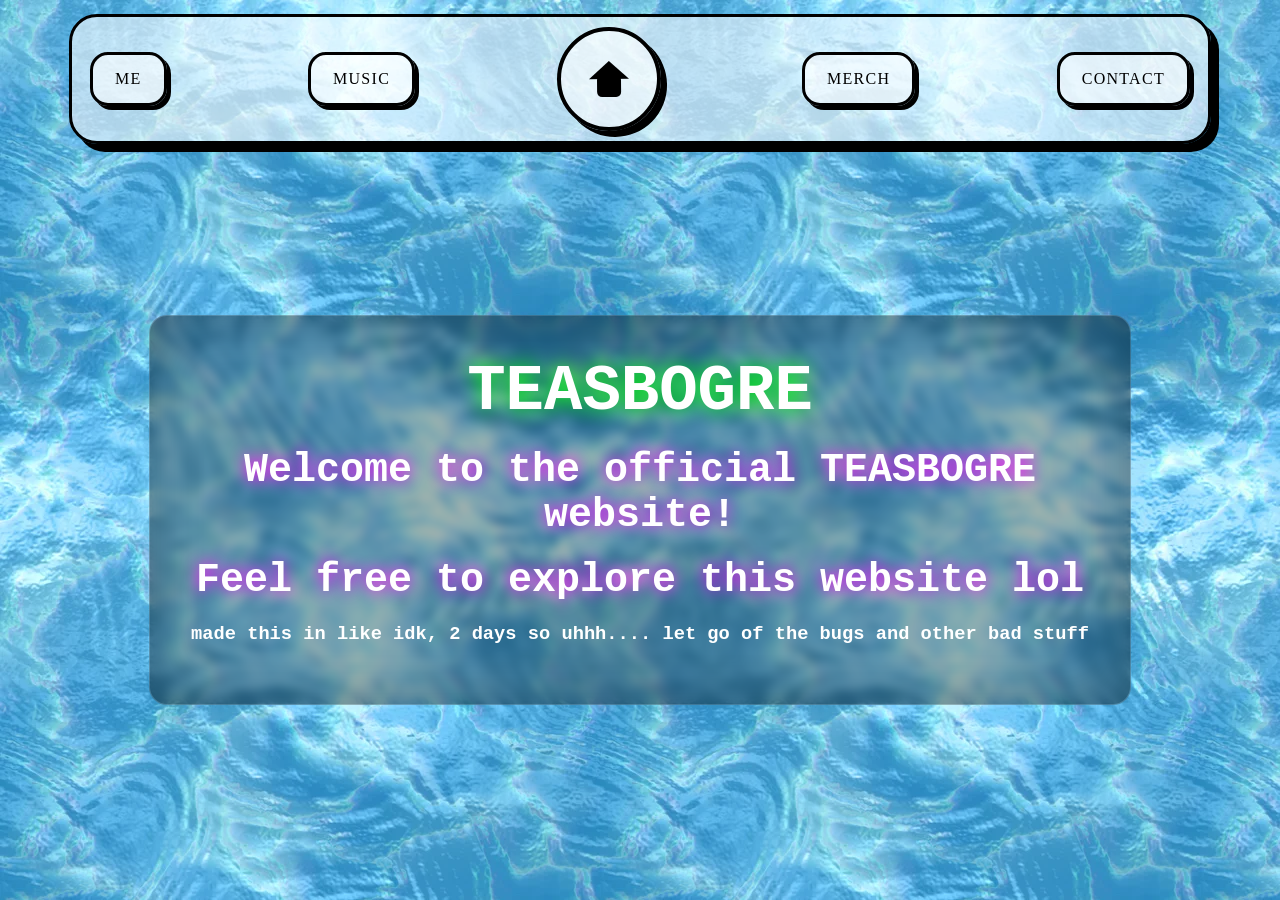
==== index.html @ 8e9a7f85 "Add files via upload" ====
<!DOCTYPE html>
<html lang="en">
<head>
    <meta charset="UTF-8">
    <meta name="viewport" content="width=device-width, initial-scale=1.0">
    <title>teasbogre</title>
    <link rel="icon" href="assets/icon.ico" type="image/x-icon">
    <link rel="stylesheet" href="style.css">
</head>
<body>
    <header>
        <nav class="nav-bar" aria-label="Primary navigation">
            <div class="nav-link-box">
                <a href="me.html">Me</a>
            </div>
            <div class="nav-link-box">
                <a href="music.html">Music</a>
            </div>
            <div class="nav-center">
                <a class="home-circle" href="index.html" aria-label="Home">
                    <span class="house" aria-hidden="true">
                        <span class="roof"></span>
                        <span class="body"></span>
                    </span>
                </a>
            </div>
            <div class="nav-link-box">
                <a href="https://teasbogre.bigcartel.com" target="_blank" rel="noopener noreferrer">Merch</a>
            </div>
            <div class="nav-link-box">
                <a href="contact.html">Contact</a>
            </div>
        </nav>
    </header>
    <main>
        <div class="page-content hero">
            <h1>TEASBOGRE</h1>
            <h2>Welcome to the official TEASBOGRE website!</h2>
            <h2>Feel free to explore this website lol</h2>
            <h3>made this in like idk, 2 days so uhhh.... let go of the bugs and other bad stuff</h3>
        </div>
    </main>
    <script src="script.js"></script>
</body>
</html>
---- style.css ----
body {
    margin: 0;
    padding: 0;
    font-family: 'Courier New', monospace;
    background: url('assets/background.jpg') repeat;
    background-size: auto;
    color: #fff;
    overflow-x: hidden;
    background-attachment: fixed;
}

header {
    position: fixed;
    top: 0;
    width: 100%;
    z-index: 10;
    padding: 14px 0;
    background: transparent;
}

.nav-bar {
    width: min(1100px, 96%);
    margin: 0 auto;
    display: flex;
    justify-content: space-between;
    align-items: center;
    gap: 18px;
    padding: 10px 18px;
    background: rgba(255, 255, 255, 0.6);
    border: 3px solid #000;
    border-radius: 28px;
    box-shadow: 8px 8px 0px #000;
}

.nav-link-box {
    display: flex;
    align-items: center;
    padding: 12px 20px;
    background: rgba(255, 255, 255, 0.6);
    border: 3px solid #000;
    border-radius: 18px;
    box-shadow: 4px 4px 0px #000;
}

.nav-link-box:nth-child(1) {
    animation: wiggle1 4s ease-in-out infinite;
}

.nav-link-box:nth-child(2) {
    animation: wiggle2 4s ease-in-out infinite;
}

.nav-link-box:nth-child(4) {
    animation: wiggle4 4s ease-in-out infinite;
}

.nav-link-box:nth-child(5) {
    animation: wiggle5 4s ease-in-out infinite;
}

.nav-link-box a {
    color: #000;
    font-family: 'Comic Sans MS', 'Comic Sans', cursive;
    font-size: 1rem;
    text-decoration: none;
    text-transform: uppercase;
    letter-spacing: 0.08em;
    line-height: 1;
    padding: 4px 2px;
}

.nav-link-box a:hover {
    text-decoration: underline;
}

.nav-center {
    display: flex;
    justify-content: center;
    align-items: center;
}

.home-circle {
    width: 96px;
    height: 96px;
    display: inline-flex;
    justify-content: center;
    align-items: center;
    background: rgba(255, 255, 255, 0.6);
    border: 4px solid #000;
    border-radius: 50%;
    box-shadow: 6px 6px 0px #000;
    transition: transform 0.2s ease;
    transform: rotate(-0.5deg);
}

.home-circle:hover {
    transform: scale(1.05);
}

.house {
    width: 40px;
    height: 36px;
    position: relative;
    display: inline-block;
}

.roof {
    position: absolute;
    top: 0;
    left: 0;
    width: 0;
    height: 0;
    border-left: 20px solid transparent;
    border-right: 20px solid transparent;
    border-bottom: 18px solid #000;
}

.body {
    position: absolute;
    bottom: 0;
    left: 8px;
    width: 24px;
    height: 22px;
    background: #000;
    border-radius: 5px;
}

nav a {
    text-decoration: none;
}

main {
    padding-top: 120px;
    min-height: calc(100vh - 120px);
    display: flex;
    justify-content: center;
    align-items: center;
}

.page-content {
    width: 90%;
    max-width: 900px;
    padding: 40px;
    background: rgba(0, 0, 0, 0.3);
    backdrop-filter: blur(5px);
    border-radius: 18px;
    margin: 20px auto;
    border: 1px solid rgba(255, 255, 255, 0.1);
    box-shadow: inset 0 0 60px rgba(0, 0, 0, 0.25);
}

.hero {
    text-align: center;
}

.page-content h1,
.page-content h2 {
    margin: 0 0 20px;
}

.page-content p {
    margin: 0;
}

h1 {
    font-size: 4em;
    text-shadow: 0 0 20px #00ff00;
}

h2 {
    font-size: 2.5em;
    text-shadow: 0 0 15px #ff00ff;
    margin: 0;
}

p {
    font-size: 1.2em;
    text-align: center;
    max-width: 600px;
}

@keyframes glow {
    0% { text-shadow: 0 0 5px #00ff00; }
    50% { text-shadow: 0 0 20px #00ff00; }
    100% { text-shadow: 0 0 5px #00ff00; }
}

h1 {
    animation: glow 2s infinite;
}

@keyframes wiggle1 {
    0%, 100% { transform: rotate(-4deg); }
    50% { transform: rotate(0deg); }
}

@keyframes wiggle2 {
    0%, 100% { transform: rotate(-1deg); }
    50% { transform: rotate(3deg); }
}

@keyframes wiggle4 {
    0%, 100% { transform: rotate(-3deg); }
    50% { transform: rotate(1deg); }
}

@keyframes wiggle5 {
    0%, 100% { transform: rotate(0deg); }
    50% { transform: rotate(4deg); }
}

@media (max-width: 768px) {
    .nav-bar {
        flex-direction: column;
        align-items: center;
        gap: 12px;
        padding: 12px;
    }
    .nav-link-box,
    .home-circle {
        box-shadow: none;
    }
    .nav-link-box {
        width: 100%;
        justify-content: center;
        transform: none;
        animation: none;
    }
    .home-circle {
        width: 80px;
        height: 80px;
    }
    .house {
        width: 34px;
        height: 30px;
    }
    .roof {
        border-left-width: 17px;
        border-right-width: 17px;
        border-bottom-width: 15px;
    }
    .body {
        width: 28px;
        height: 18px;
    }
    h1 {
        font-size: 2.5em;
    }
    h2 {
        font-size: 1.5em;
    }
    p {
        font-size: 1px;
    }
}
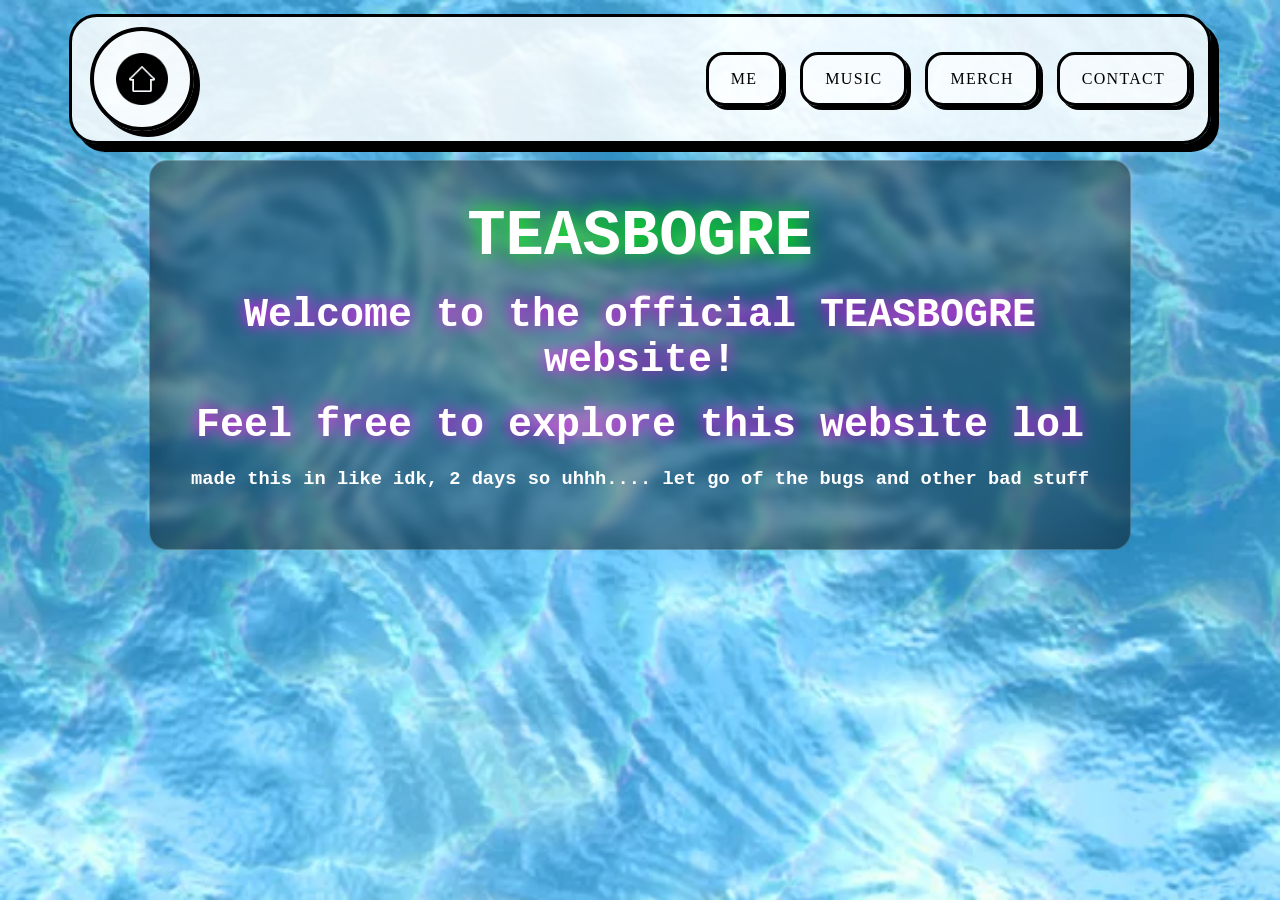
==== commit f06162e8: "1.2 lowkey fixed all the bugs" ====
--- a/index.html
+++ b/index.html
@@ -10,25 +10,25 @@
 <body>
     <header>
         <nav class="nav-bar" aria-label="Primary navigation">
-            <div class="nav-link-box">
-                <a href="me.html">Me</a>
-            </div>
-            <div class="nav-link-box">
-                <a href="music.html">Music</a>
-            </div>
-            <div class="nav-center">
-                <a class="home-circle" href="index.html" aria-label="Home">
-                    <span class="house" aria-hidden="true">
-                        <span class="roof"></span>
-                        <span class="body"></span>
-                    </span>
-                </a>
-            </div>
-            <div class="nav-link-box">
-                <a href="https://teasbogre.bigcartel.com" target="_blank" rel="noopener noreferrer">Merch</a>
-            </div>
-            <div class="nav-link-box">
-                <a href="contact.html">Contact</a>
+            <button type="button" class="menu-toggle" aria-expanded="false" aria-controls="primary-menu" aria-label="Toggle navigation menu">
+                <span></span>
+            </button>
+            <a class="home-button" href="index.html" aria-label="Home">
+                <img src="assets/house.png" alt="Home">
+            </a>
+            <div class="nav-links" id="primary-menu">
+                <div class="nav-link-box">
+                    <a href="me.html">Me</a>
+                </div>
+                <div class="nav-link-box">
+                    <a href="music.html">Music</a>
+                </div>
+                <div class="nav-link-box">
+                    <a href="https://teasbogre.bigcartel.com" target="_blank" rel="noopener noreferrer">Merch</a>
+                </div>
+                <div class="nav-link-box">
+                    <a href="contact.html">Contact</a>
+                </div>
             </div>
         </nav>
     </header>
--- a/style.css
+++ b/style.css
@@ -3,7 +3,8 @@
     padding: 0;
     font-family: 'Courier New', monospace;
     background: url('assets/background.jpg') repeat;
-    background-size: auto;
+    background-size: cover;
+    background-position: center;
     color: #fff;
     overflow-x: hidden;
     background-attachment: fixed;
@@ -26,35 +27,106 @@
     align-items: center;
     gap: 18px;
     padding: 10px 18px;
-    background: rgba(255, 255, 255, 0.6);
+    background: rgba(255, 255, 255, 0.85);
     border: 3px solid #000;
     border-radius: 28px;
     box-shadow: 8px 8px 0px #000;
+    flex-wrap: wrap;
+}
+
+.menu-toggle {
+    display: none;
+    background: #000;
+    border: none;
+    width: 50px;
+    height: 50px;
+    border-radius: 18px;
+    color: #fff;
+    cursor: pointer;
+    align-items: center;
+    justify-content: center;
+    box-shadow: 4px 4px 0 #000;
+}
+
+.menu-toggle span,
+.menu-toggle span::before,
+.menu-toggle span::after {
+    display: block;
+    width: 24px;
+    height: 3px;
+    background: #fff;
+    border-radius: 2px;
+    position: relative;
+}
+
+.menu-toggle span::before,
+.menu-toggle span::after {
+    content: '';
+    position: absolute;
+    left: 0;
+}
+
+.menu-toggle span::before {
+    top: -8px;
+}
+
+.menu-toggle span::after {
+    top: 8px;
+}
+
+.home-button {
+    display: flex;
+    align-items: center;
+    justify-content: center;
+    width: 96px;
+    height: 96px;
+    background: rgba(255, 255, 255, 0.6);
+    border: 4px solid #000;
+    border-radius: 50%;
+    box-shadow: 6px 6px 0 #000;
+    transition: transform 0.2s ease;
+}
+
+.home-button img {
+    width: 52px;
+    height: auto;
+    display: block;
+}
+
+.home-button:hover {
+    transform: scale(1.05);
+}
+
+.nav-links {
+    display: flex;
+    align-items: center;
+    gap: 18px;
 }
 
 .nav-link-box {
     display: flex;
     align-items: center;
+    justify-content: center;
     padding: 12px 20px;
     background: rgba(255, 255, 255, 0.6);
     border: 3px solid #000;
     border-radius: 18px;
-    box-shadow: 4px 4px 0px #000;
-}
-
-.nav-link-box:nth-child(1) {
+    box-shadow: 4px 4px 0 #000;
+}
+
+.nav-links .nav-link-box:nth-of-type(1) {
     animation: wiggle1 4s ease-in-out infinite;
 }
 
-.nav-link-box:nth-child(2) {
+.nav-links .nav-link-box:nth-of-type(2) {
     animation: wiggle2 4s ease-in-out infinite;
 }
 
-.nav-link-box:nth-child(4) {
+.nav-links .nav-link-box:nth-of-type(3) {
     animation: wiggle4 4s ease-in-out infinite;
 }
 
-.nav-link-box:nth-child(5) {
+.nav-links .nav-link-box:nth-of-type(4) {
     animation: wiggle5 4s ease-in-out infinite;
 }
 
@@ -73,79 +145,27 @@
     text-decoration: underline;
 }
 
-.nav-center {
-    display: flex;
-    justify-content: center;
-    align-items: center;
-}
-
-.home-circle {
-    width: 96px;
-    height: 96px;
-    display: inline-flex;
-    justify-content: center;
-    align-items: center;
-    background: rgba(255, 255, 255, 0.6);
-    border: 4px solid #000;
-    border-radius: 50%;
-    box-shadow: 6px 6px 0px #000;
-    transition: transform 0.2s ease;
-    transform: rotate(-0.5deg);
-}
-
-.home-circle:hover {
-    transform: scale(1.05);
-}
-
-.house {
-    width: 40px;
-    height: 36px;
-    position: relative;
-    display: inline-block;
-}
-
-.roof {
-    position: absolute;
-    top: 0;
-    left: 0;
-    width: 0;
-    height: 0;
-    border-left: 20px solid transparent;
-    border-right: 20px solid transparent;
-    border-bottom: 18px solid #000;
-}
-
-.body {
-    position: absolute;
-    bottom: 0;
-    left: 8px;
-    width: 24px;
-    height: 22px;
-    background: #000;
-    border-radius: 5px;
-}
-
 nav a {
     text-decoration: none;
 }
 
 main {
-    padding-top: 120px;
-    min-height: calc(100vh - 120px);
+    padding-top: 140px;
+    min-height: calc(100vh - 140px);
     display: flex;
     justify-content: center;
-    align-items: center;
+    align-items: flex-start;
 }
 
 .page-content {
-    width: 90%;
+    width: min(92%, 900px);
     max-width: 900px;
     padding: 40px;
-    background: rgba(0, 0, 0, 0.3);
+    background: rgba(0, 0, 0, 0.35);
     backdrop-filter: blur(5px);
     border-radius: 18px;
     margin: 20px auto;
-    border: 1px solid rgba(255, 255, 255, 0.1);
+    border: 1px solid rgba(255, 255, 255, 0.15);
     box-shadow: inset 0 0 60px rgba(0, 0, 0, 0.25);
 }
 
@@ -159,12 +179,13 @@
 }
 
 .page-content p {
-    margin: 0;
+    margin: 0 0 1rem;
 }
 
 h1 {
     font-size: 4em;
     text-shadow: 0 0 20px #00ff00;
+    animation: glow 2s infinite;
 }
 
 h2 {
@@ -177,6 +198,7 @@
     font-size: 1.2em;
     text-align: center;
     max-width: 600px;
+    line-height: 1.6;
 }
 
 @keyframes glow {
@@ -185,10 +207,6 @@
     100% { text-shadow: 0 0 5px #00ff00; }
 }
 
-h1 {
-    animation: glow 2s infinite;
-}
-
 @keyframes wiggle1 {
     0%, 100% { transform: rotate(-4deg); }
     50% { transform: rotate(0deg); }
@@ -211,45 +229,72 @@
 
 @media (max-width: 768px) {
     .nav-bar {
+        padding: 10px 16px;
+    }
+
+    .menu-toggle {
+        display: flex;
+    }
+
+    .home-button {
+        order: 1;
+        width: 72px;
+        height: 72px;
+    }
+
+    .nav-links {
+        order: 3;
+        width: 100%;
         flex-direction: column;
-        align-items: center;
-        gap: 12px;
-        padding: 12px;
-    }
-    .nav-link-box,
-    .home-circle {
-        box-shadow: none;
-    }
+        align-items: stretch;
+        max-height: 0;
+        overflow: hidden;
+        opacity: 0;
+        transition: max-height 0.3s ease, opacity 0.3s ease;
+    }
+
+    .nav-bar.open .nav-links {
+        max-height: 520px;
+        opacity: 1;
+    }
+
     .nav-link-box {
         width: 100%;
-        justify-content: center;
-        transform: none;
-        animation: none;
-    }
-    .home-circle {
-        width: 80px;
-        height: 80px;
-    }
-    .house {
-        width: 34px;
-        height: 30px;
-    }
-    .roof {
-        border-left-width: 17px;
-        border-right-width: 17px;
-        border-bottom-width: 15px;
-    }
-    .body {
-        width: 28px;
-        height: 18px;
-    }
+        margin: 6px 0;
+        padding: 14px 16px;
+        box-shadow: none;
+    }
+
+    .nav-link-box a {
+        width: 100%;
+        text-align: center;
+    }
+
+    .menu-toggle {
+        order: 2;
+        margin-left: auto;
+    }
+
+    .page-content {
+        padding: 28px;
+        margin-top: 110px;
+    }
+
     h1 {
-        font-size: 2.5em;
-    }
+        font-size: 2.4em;
+    }
+
     h2 {
         font-size: 1.5em;
     }
+
     p {
-        font-size: 1px;
-    }
-}+        font-size: 1rem;
+        text-align: left;
+        max-width: 100%;
+    }
+
+    .page-content p {
+        margin-bottom: 1rem;
+    }
+}
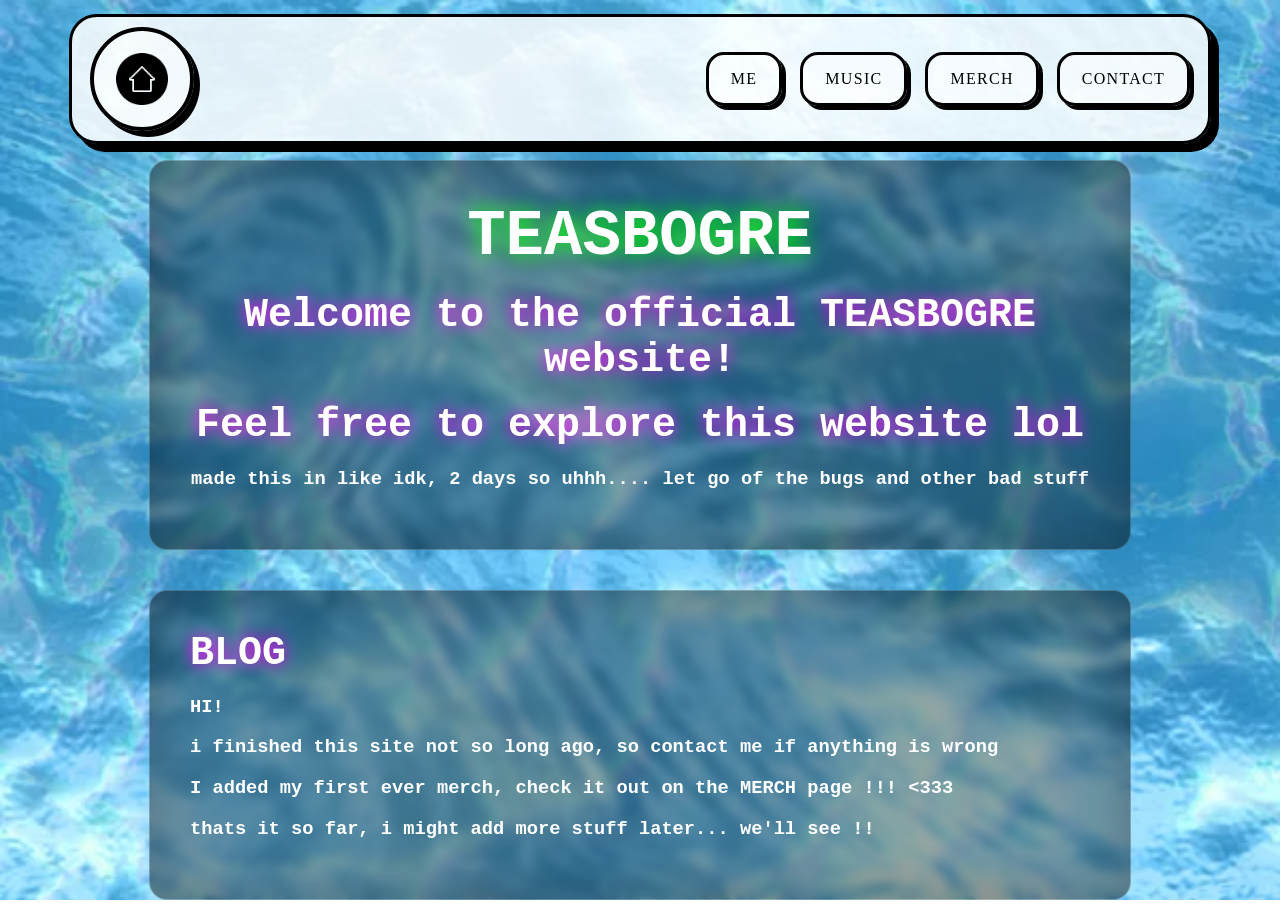
==== commit 6b770a04: "1.3.1 - added a blog section to the main page" ====
--- a/index.html
+++ b/index.html
@@ -10,27 +10,27 @@
 <body>
     <header>
         <nav class="nav-bar" aria-label="Primary navigation">
-            <button type="button" class="menu-toggle" aria-expanded="false" aria-controls="primary-menu" aria-label="Toggle navigation menu">
-                <span></span>
-            </button>
-            <a class="home-button" href="index.html" aria-label="Home">
-                <img src="assets/house.png" alt="Home">
-            </a>
-            <div class="nav-links" id="primary-menu">
-                <div class="nav-link-box">
-                    <a href="me.html">Me</a>
-                </div>
-                <div class="nav-link-box">
-                    <a href="music.html">Music</a>
-                </div>
-                <div class="nav-link-box">
-                    <a href="https://teasbogre.bigcartel.com" target="_blank" rel="noopener noreferrer">Merch</a>
-                </div>
-                <div class="nav-link-box">
-                    <a href="contact.html">Contact</a>
-                </div>
-            </div>
-        </nav>
+    <button type="button" class="menu-toggle" aria-expanded="false" aria-controls="primary-menu" aria-label="Toggle navigation menu">
+        <span></span>
+    </button>
+    <a class="home-button" href="/" aria-label="Home">
+        <img src="assets/house.png" alt="Home">
+    </a>
+    <div class="nav-links" id="primary-menu">
+        <div class="nav-link-box">
+            <a href="/me">Me</a>
+        </div>
+        <div class="nav-link-box">
+            <a href="/music">Music</a>
+        </div>
+        <div class="nav-link-box">
+            <a href="/merch">Merch</a>
+        </div>
+        <div class="nav-link-box">
+            <a href="/contact">Contact</a>
+        </div>
+    </div>
+</nav>
     </header>
     <main>
         <div class="page-content hero">
@@ -39,6 +39,13 @@
             <h2>Feel free to explore this website lol</h2>
             <h3>made this in like idk, 2 days so uhhh.... let go of the bugs and other bad stuff</h3>
         </div>
+        <div class="page-content blog">
+            <h2>BLOG</h2>
+            <h3>HI!</h3>
+            <h3> i finished this site not so long ago, so contact me if anything is wrong </h3>
+            <h3>I added my first ever merch, check it out on the MERCH page !!! <333 </h3>
+            <h3>thats it so far, i might add more stuff later... we'll see !!</h3>
+        </div>
     </main>
     <script src="script.js"></script>
 </body>
--- a/style.css
+++ b/style.css
@@ -153,8 +153,9 @@
     padding-top: 140px;
     min-height: calc(100vh - 140px);
     display: flex;
-    justify-content: center;
-    align-items: flex-start;
+    flex-direction: column;
+    justify-content: flex-start;
+    align-items: center;
 }
 
 .page-content {
@@ -201,6 +202,240 @@
     line-height: 1.6;
 }
 
+.product-card {
+    display: block;
+    cursor: pointer;
+    padding: 24px;
+    border: 3px solid #fff;
+    border-radius: 22px;
+    background: rgba(0, 0, 0, 0.55);
+    box-shadow: 0 0 0 3px #fff, 10px 10px 0 #000;
+    margin: 20px auto 0;
+    transition: transform 0.2s ease, box-shadow 0.2s ease;
+}
+
+.product-card:hover {
+    transform: translateY(-4px) scale(1.02);
+}
+
+.card-preview {
+    display: flex;
+    align-items: center;
+    gap: 20px;
+    flex-wrap: wrap;
+}
+
+.card-preview img {
+    width: 140px;
+    max-width: 100%;
+    border-radius: 18px;
+    border: 3px solid rgba(255, 255, 255, 0.9);
+    object-fit: cover;
+    background: #111;
+}
+
+.card-copy {
+    color: #fff;
+    font-size: 0.95rem;
+    line-height: 1.5;
+}
+
+.card-copy .tag {
+    display: block;
+    margin-bottom: 0.8rem;
+    letter-spacing: 0.18em;
+    font-size: 1.3rem;
+    text-transform: uppercase;
+}
+
+.product-copy {
+    margin-top: 20px;
+    text-align: center;
+}
+
+.modal-overlay {
+    position: fixed;
+    inset: 0;
+    background: rgba(0, 0, 0, 0.86);
+    backdrop-filter: blur(10px);
+    display: flex;
+    justify-content: center;
+    align-items: center;
+    padding: 24px;
+    opacity: 0;
+    visibility: hidden;
+    transition: opacity 0.25s ease, visibility 0.25s ease;
+    z-index: 20;
+}
+
+.modal-overlay.open {
+    opacity: 1;
+    visibility: visible;
+}
+
+.modal-panel {
+    width: min(860px, 95%);
+    max-height: calc(100vh - 80px);
+    background: rgba(10, 10, 10, 0.98);
+    border: 2px solid #fff;
+    border-radius: 28px;
+    box-shadow: 0 0 0 2px #000, 12px 12px 0 rgba(255, 255, 255, 0.1);
+    padding: 24px;
+    position: relative;
+    color: #fff;
+    overflow-y: auto;
+}
+
+.modal-images img {
+    width: 100%;
+    height: auto;
+    max-height: 44vh;
+    object-fit: contain;
+    border-radius: 18px;
+    border: 3px solid rgba(255, 255, 255, 0.9);
+}
+
+.modal-close {
+    position: absolute;
+    top: 18px;
+    right: 18px;
+    width: 46px;
+    height: 46px;
+    border-radius: 50%;
+    border: 2px solid #fff;
+    background: transparent;
+    color: #fff;
+    font-size: 1.8rem;
+    line-height: 1;
+    cursor: pointer;
+}
+
+.modal-header {
+    text-align: center;
+    margin-bottom: 18px;
+}
+
+.modal-header h2 {
+    margin: 0 0 8px;
+    font-size: 2.4rem;
+    text-transform: uppercase;
+    letter-spacing: 0.18em;
+}
+
+.modal-header p {
+    margin: 0;
+    color: #ccc;
+}
+
+.modal-toggle-group {
+    display: flex;
+    justify-content: center;
+    gap: 12px;
+    margin-bottom: 24px;
+    flex-wrap: wrap;
+}
+
+.color-toggle {
+    border: 2px solid #fff;
+    background: transparent;
+    color: #fff;
+    padding: 14px 24px;
+    border-radius: 999px;
+    cursor: pointer;
+    font-family: 'Courier New', monospace;
+    text-transform: uppercase;
+    letter-spacing: 0.12em;
+    transition: transform 0.2s ease, background 0.2s ease, color 0.2s ease;
+}
+
+.color-toggle.active,
+.color-toggle:hover {
+    background: #fff;
+    color: #000;
+}
+
+.modal-images {
+    display: grid;
+    grid-template-columns: repeat(2, minmax(0, 1fr));
+    gap: 18px;
+    margin-bottom: 24px;
+}
+
+.modal-images img {
+    width: 100%;
+    height: auto;
+    border-radius: 18px;
+    border: 3px solid rgba(255, 255, 255, 0.9);
+}
+
+.buy-button {
+    display: inline-flex;
+    align-items: center;
+    justify-content: center;
+    margin: 0 auto 18px;
+    width: 100%;
+    max-width: 420px;
+    padding: 18px 32px;
+    background: #fff;
+    color: #000;
+    text-decoration: none;
+    text-transform: uppercase;
+    font-weight: 900;
+    letter-spacing: 0.16em;
+    border: 4px solid #000;
+    border-radius: 255px 15px 225px 15px/15px 225px 15px 255px;
+    box-shadow: 8px 8px 0 #000;
+    transition: transform 0.2s ease;
+}
+
+.buy-button:hover {
+    animation: jitter 0.2s infinite alternate;
+}
+
+@keyframes jitter {
+    from { transform: translateX(-1px) rotate(-0.5deg); }
+    to { transform: translateX(1px) rotate(0.5deg); }
+}
+
+.modal-caption {
+    text-align: center;
+    color: #ddd;
+    max-width: 760px;
+    margin: 0 auto;
+    line-height: 1.7;
+}
+
+@media (max-width: 768px) {
+    .product-card {
+        padding: 20px;
+    }
+
+    .product-card:hover {
+        transform: none;
+    }
+
+    .card-preview {
+        flex-direction: column;
+        text-align: center;
+    }
+
+    .modal-panel {
+        padding: 24px;
+    }
+
+    .modal-images {
+        grid-template-columns: 1fr;
+    }
+
+    .modal-header h2 {
+        font-size: 2rem;
+    }
+
+    .buy-button {
+        max-width: 100%;
+    }
+}
+
 @keyframes glow {
     0% { text-shadow: 0 0 5px #00ff00; }
     50% { text-shadow: 0 0 20px #00ff00; }
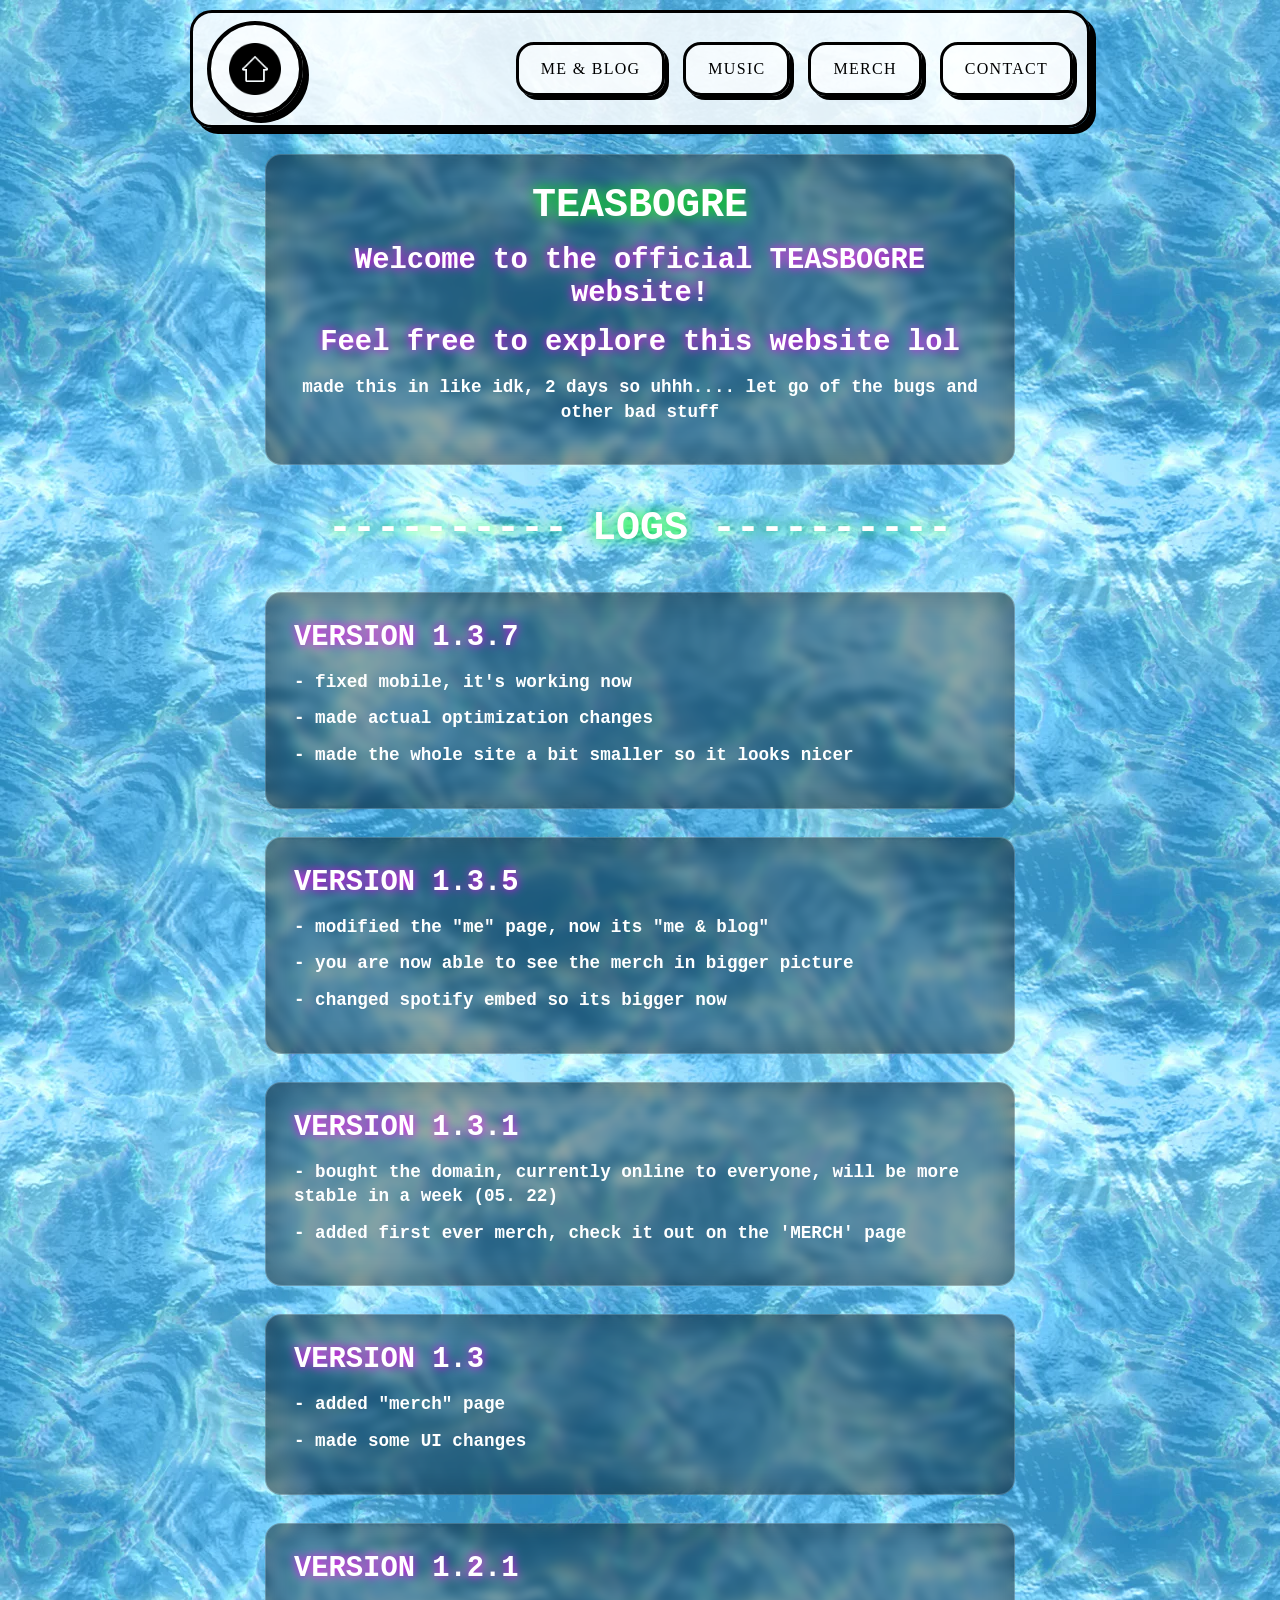
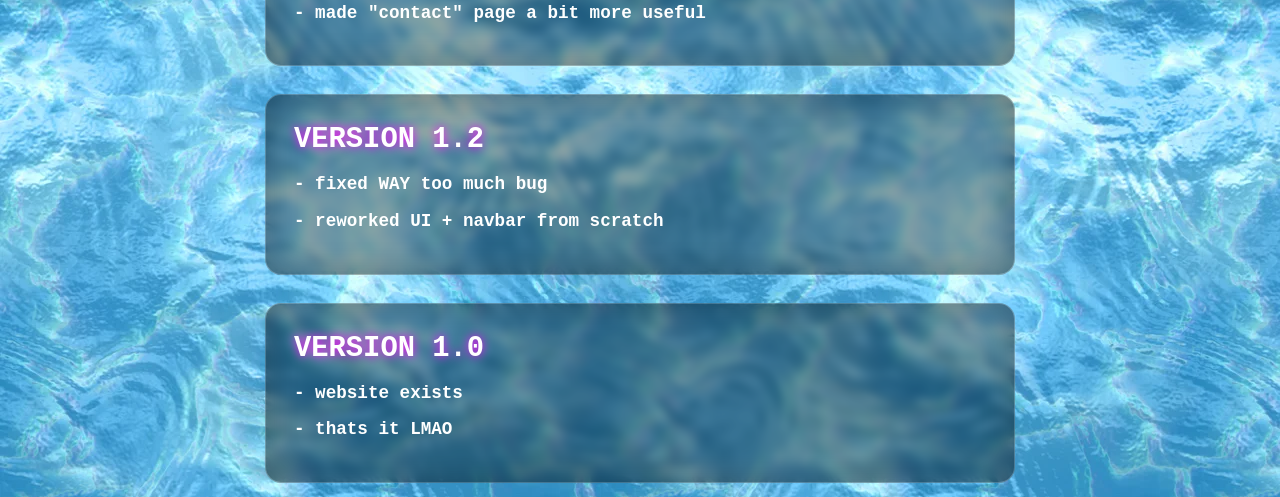
==== commit 2b4a270e: "1.3.7 holy changes  - modified the "me" page, now its "me & blog" - you are now able to see the merc" ====
--- a/index.html
+++ b/index.html
@@ -18,7 +18,7 @@
     </a>
     <div class="nav-links" id="primary-menu">
         <div class="nav-link-box">
-            <a href="/me">Me</a>
+            <a href="/me">Me & Blog</a>
         </div>
         <div class="nav-link-box">
             <a href="/music">Music</a>
@@ -39,13 +39,50 @@
             <h2>Feel free to explore this website lol</h2>
             <h3>made this in like idk, 2 days so uhhh.... let go of the bugs and other bad stuff</h3>
         </div>
+        
+        <h1>---------- LOGS ----------</h1>
+
         <div class="page-content blog">
-            <h2>BLOG</h2>
-            <h3>HI!</h3>
-            <h3> i finished this site not so long ago, so contact me if anything is wrong </h3>
-            <h3>I added my first ever merch, check it out on the MERCH page !!! <333 </h3>
-            <h3>thats it so far, i might add more stuff later... we'll see !!</h3>
+            <h2>VERSION 1.3.7</h2>
+            <h3>- fixed mobile, it's working now</h3>
+            <h3>- made actual optimization changes</h3>
+            <h3>- made the whole site a bit smaller so it looks nicer</h3>
         </div>
+        <div class="page-content blog">
+            <h2>VERSION 1.3.5</h2>
+            <h3>- modified the "me" page, now its "me & blog"</h3>
+            <h3>- you are now able to see the merch in bigger picture</h3>
+            <h3>- changed spotify embed so its bigger now</h3>
+        </div>
+        <div class="page-content blog">
+            <h2>VERSION 1.3.1</h2>
+            <h3>- bought the domain, currently online to everyone, will be more stable in a week (05. 22) </h3>
+            <h3>- added first ever merch, check it out on the 'MERCH' page </h3>
+        </div>
+
+        <div class="page-content blog">
+            <h2>VERSION 1.3</h2>
+            <h3>- added "merch" page</h3>
+            <h3>- made some UI changes</h3>
+        </div>
+
+        <div class="page-content blog">
+            <h2>VERSION 1.2.1</h2>
+            <h3>- made "contact" page a bit more useful</h3>
+        </div>
+
+        <div class="page-content blog">
+            <h2>VERSION 1.2</h2>
+            <h3>- fixed WAY too much bug</h3>
+            <h3>- reworked UI + navbar from scratch</h3>
+        </div>
+
+        <div class="page-content blog">
+            <h2>VERSION 1.0</h2>
+            <h3>- website exists</h3>
+            <h3>- thats it LMAO</h3>
+        </div>
+
     </main>
     <script src="script.js"></script>
 </body>
--- a/style.css
+++ b/style.css
@@ -1,13 +1,22 @@
+* {
+    box-sizing: border-box;
+}
+
+html, body {
+    overflow-x: hidden;
+    width: 100%;
+    position: relative;
+}
 body {
     margin: 0;
     padding: 0;
     font-family: 'Courier New', monospace;
     background: url('assets/background.jpg') repeat;
-    background-size: cover;
-    background-position: center;
+    background-size: auto;
+    background-position: top left;
     color: #fff;
     overflow-x: hidden;
-    background-attachment: fixed;
+    background-attachment: scroll;
 }
 
 header {
@@ -15,22 +24,22 @@
     top: 0;
     width: 100%;
     z-index: 10;
-    padding: 14px 0;
+    padding: 10px 0;
     background: transparent;
 }
 
 .nav-bar {
-    width: min(1100px, 96%);
+    width: min(900px, 96%);
     margin: 0 auto;
     display: flex;
     justify-content: space-between;
     align-items: center;
-    gap: 18px;
-    padding: 10px 18px;
+    gap: 14px;
+    padding: 8px 14px;
     background: rgba(255, 255, 255, 0.85);
     border: 3px solid #000;
-    border-radius: 28px;
-    box-shadow: 8px 8px 0px #000;
+    border-radius: 22px;
+    box-shadow: 6px 6px 0px #000;
     flex-wrap: wrap;
 }
 
@@ -159,15 +168,15 @@
 }
 
 .page-content {
-    width: min(92%, 900px);
-    max-width: 900px;
-    padding: 40px;
+    width: min(90%, 750px);
+    max-width: 750px;
+    padding: 28px;
     background: rgba(0, 0, 0, 0.35);
     backdrop-filter: blur(5px);
-    border-radius: 18px;
-    margin: 20px auto;
+    border-radius: 16px;
+    margin: 14px auto;
     border: 1px solid rgba(255, 255, 255, 0.15);
-    box-shadow: inset 0 0 60px rgba(0, 0, 0, 0.25);
+    box-shadow: inset 0 0 35px rgba(0, 0, 0, 0.25);
 }
 
 .hero {
@@ -176,59 +185,65 @@
 
 .page-content h1,
 .page-content h2 {
-    margin: 0 0 20px;
+    margin: 0 0 16px;
 }
 
 .page-content p {
-    margin: 0 0 1rem;
+    margin: 0 0 0.9rem;
 }
 
 h1 {
-    font-size: 4em;
-    text-shadow: 0 0 20px #00ff00;
+    font-size: 2.5rem;
+    text-shadow: 0 0 14px #00ff00;
     animation: glow 2s infinite;
 }
 
 h2 {
-    font-size: 2.5em;
-    text-shadow: 0 0 15px #ff00ff;
+    font-size: 1.8rem;
+    text-shadow: 0 0 10px #ff00ff;
     margin: 0;
 }
 
+h3 {
+    font-size: 1.1rem;
+    line-height: 1.4;
+    margin: 0 0 0.75rem;
+}
+
 p {
-    font-size: 1.2em;
+    font-size: 1rem;
     text-align: center;
-    max-width: 600px;
-    line-height: 1.6;
+    max-width: 100%;
+    line-height: 1.5;
 }
 
 .product-card {
     display: block;
     cursor: pointer;
-    padding: 24px;
+    padding: 18px;
     border: 3px solid #fff;
-    border-radius: 22px;
+    border-radius: 18px;
     background: rgba(0, 0, 0, 0.55);
-    box-shadow: 0 0 0 3px #fff, 10px 10px 0 #000;
-    margin: 20px auto 0;
+    box-shadow: 0 0 0 2px #fff, 8px 8px 0 #000;
+    margin: 16px auto 0;
     transition: transform 0.2s ease, box-shadow 0.2s ease;
 }
 
 .product-card:hover {
-    transform: translateY(-4px) scale(1.02);
+    transform: translateY(-3px) scale(1.01);
 }
 
 .card-preview {
     display: flex;
     align-items: center;
-    gap: 20px;
+    gap: 16px;
     flex-wrap: wrap;
 }
 
 .card-preview img {
-    width: 140px;
+    width: 120px;
     max-width: 100%;
-    border-radius: 18px;
+    border-radius: 16px;
     border: 3px solid rgba(255, 255, 255, 0.9);
     object-fit: cover;
     background: #111;
@@ -236,20 +251,20 @@
 
 .card-copy {
     color: #fff;
-    font-size: 0.95rem;
-    line-height: 1.5;
+    font-size: 0.9rem;
+    line-height: 1.4;
 }
 
 .card-copy .tag {
     display: block;
-    margin-bottom: 0.8rem;
-    letter-spacing: 0.18em;
-    font-size: 1.3rem;
+    margin-bottom: 0.6rem;
+    letter-spacing: 0.14em;
+    font-size: 1.15rem;
     text-transform: uppercase;
 }
 
 .product-copy {
-    margin-top: 20px;
+    margin-top: 16px;
     text-align: center;
 }
 
@@ -274,16 +289,21 @@
 }
 
 .modal-panel {
-    width: min(860px, 95%);
+    width: min(90%, 750px);
     max-height: calc(100vh - 80px);
     background: rgba(10, 10, 10, 0.98);
     border: 2px solid #fff;
-    border-radius: 28px;
-    box-shadow: 0 0 0 2px #000, 12px 12px 0 rgba(255, 255, 255, 0.1);
-    padding: 24px;
+    border-radius: 22px;
+    box-shadow: 0 0 0 1px #000, 10px 10px 0 rgba(255, 255, 255, 0.1);
+    padding: 20px;
     position: relative;
     color: #fff;
     overflow-y: auto;
+    scrollbar-width: none;
+}
+
+.modal-panel::-webkit-scrollbar {
+    display: none;
 }
 
 .modal-images img {
@@ -293,6 +313,75 @@
     object-fit: contain;
     border-radius: 18px;
     border: 3px solid rgba(255, 255, 255, 0.9);
+    cursor: zoom-in;
+    transition: transform 0.25s ease, box-shadow 0.25s ease;
+}
+
+.photo-overlay {
+    position: fixed;
+    inset: 0;
+    display: flex;
+    justify-content: center;
+    align-items: center;
+    background: rgba(0, 0, 0, 0.95);
+    padding: 24px;
+    opacity: 0;
+    visibility: hidden;
+    transform: scale(0.96);
+    transition: opacity 0.2s ease, visibility 0.2s ease, transform 0.2s ease;
+    z-index: 30;
+}
+
+.photo-overlay.open {
+    opacity: 1;
+    visibility: visible;
+    transform: scale(1);
+}
+
+.photo-panel {
+    position: relative;
+    width: min(90vw, 750px);
+    max-height: calc(100vh - 80px);
+    display: flex;
+    flex-direction: column;
+    align-items: center;
+    gap: 14px;
+    padding: 16px;
+    background: rgba(10, 10, 10, 0.98);
+    border: 2px solid #fff;
+    border-radius: 22px;
+    box-shadow: 0 0 0 1px #000, 10px 10px 0 rgba(255, 255, 255, 0.1);
+    transition: transform 0.2s ease;
+}
+
+.photo-panel img {
+    width: 100%;
+    max-height: calc(100vh - 220px);
+    object-fit: contain;
+    border-radius: 20px;
+    border: 3px solid rgba(255, 255, 255, 0.9);
+}
+
+.photo-close {
+    position: absolute;
+    top: 18px;
+    right: 18px;
+    width: 46px;
+    height: 46px;
+    border-radius: 50%;
+    border: 2px solid #fff;
+    background: transparent;
+    color: #fff;
+    font-size: 1.8rem;
+    line-height: 1;
+    cursor: pointer;
+}
+
+.photo-caption {
+    color: #ccc;
+    text-align: center;
+    font-size: 0.95rem;
+    margin: 0;
 }
 
 .modal-close {
@@ -317,9 +406,10 @@
 
 .modal-header h2 {
     margin: 0 0 8px;
-    font-size: 2.4rem;
+    font-size: 2rem;
     text-transform: uppercase;
     letter-spacing: 0.18em;
+    padding-right: 50px;
 }
 
 .modal-header p {
@@ -339,7 +429,7 @@
     border: 2px solid #fff;
     background: transparent;
     color: #fff;
-    padding: 14px 24px;
+    padding: 10px 18px;
     border-radius: 999px;
     cursor: pointer;
     font-family: 'Courier New', monospace;
@@ -369,19 +459,19 @@
 }
 
 .buy-button {
-    display: inline-flex;
+    display: flex;
     align-items: center;
     justify-content: center;
-    margin: 0 auto 18px;
+    margin: 0 auto 16px;
     width: 100%;
-    max-width: 420px;
-    padding: 18px 32px;
+    max-width: 360px;
+    padding: 16px 28px;
     background: #fff;
     color: #000;
     text-decoration: none;
     text-transform: uppercase;
     font-weight: 900;
-    letter-spacing: 0.16em;
+    letter-spacing: 0.14em;
     border: 4px solid #000;
     border-radius: 255px 15px 225px 15px/15px 225px 15px 255px;
     box-shadow: 8px 8px 0 #000;
@@ -407,7 +497,7 @@
 
 @media (max-width: 768px) {
     .product-card {
-        padding: 20px;
+        padding: 18px;
     }
 
     .product-card:hover {
@@ -420,19 +510,58 @@
     }
 
     .modal-panel {
-        padding: 24px;
+        width: min(90%, 750px);
+        padding: 20px;
+    }
+
+    .photo-panel {
+        width: min(90vw, 750px);
     }
 
     .modal-images {
         grid-template-columns: 1fr;
+        gap: 14px;
     }
 
     .modal-header h2 {
-        font-size: 2rem;
+        font-size: 1.5rem;
     }
 
     .buy-button {
         max-width: 100%;
+    }
+    .page-content {
+        width: min(90%, 750px);
+        padding: 18px;
+        margin-top: 110px;
+        border-radius: 12px;
+    }
+
+    h1 {
+        font-size: 1.55rem;
+        white-space: nowrap;
+        overflow: hidden;
+        text-overflow: ellipsis;
+        display: block;
+        text-align: center;
+    }
+
+    h2 {
+        font-size: 1.4rem;
+    }
+
+    h3 {
+        font-size: 1rem;
+    }
+
+    p {
+        font-size: 0.95rem;
+        text-align: left;
+        max-width: 100%;
+    }
+
+    .page-content p {
+        margin-bottom: 0.9rem;
     }
 }
 
@@ -509,27 +638,4 @@
         order: 2;
         margin-left: auto;
     }
-
-    .page-content {
-        padding: 28px;
-        margin-top: 110px;
-    }
-
-    h1 {
-        font-size: 2.4em;
-    }
-
-    h2 {
-        font-size: 1.5em;
-    }
-
-    p {
-        font-size: 1rem;
-        text-align: left;
-        max-width: 100%;
-    }
-
-    .page-content p {
-        margin-bottom: 1rem;
-    }
-}
+}
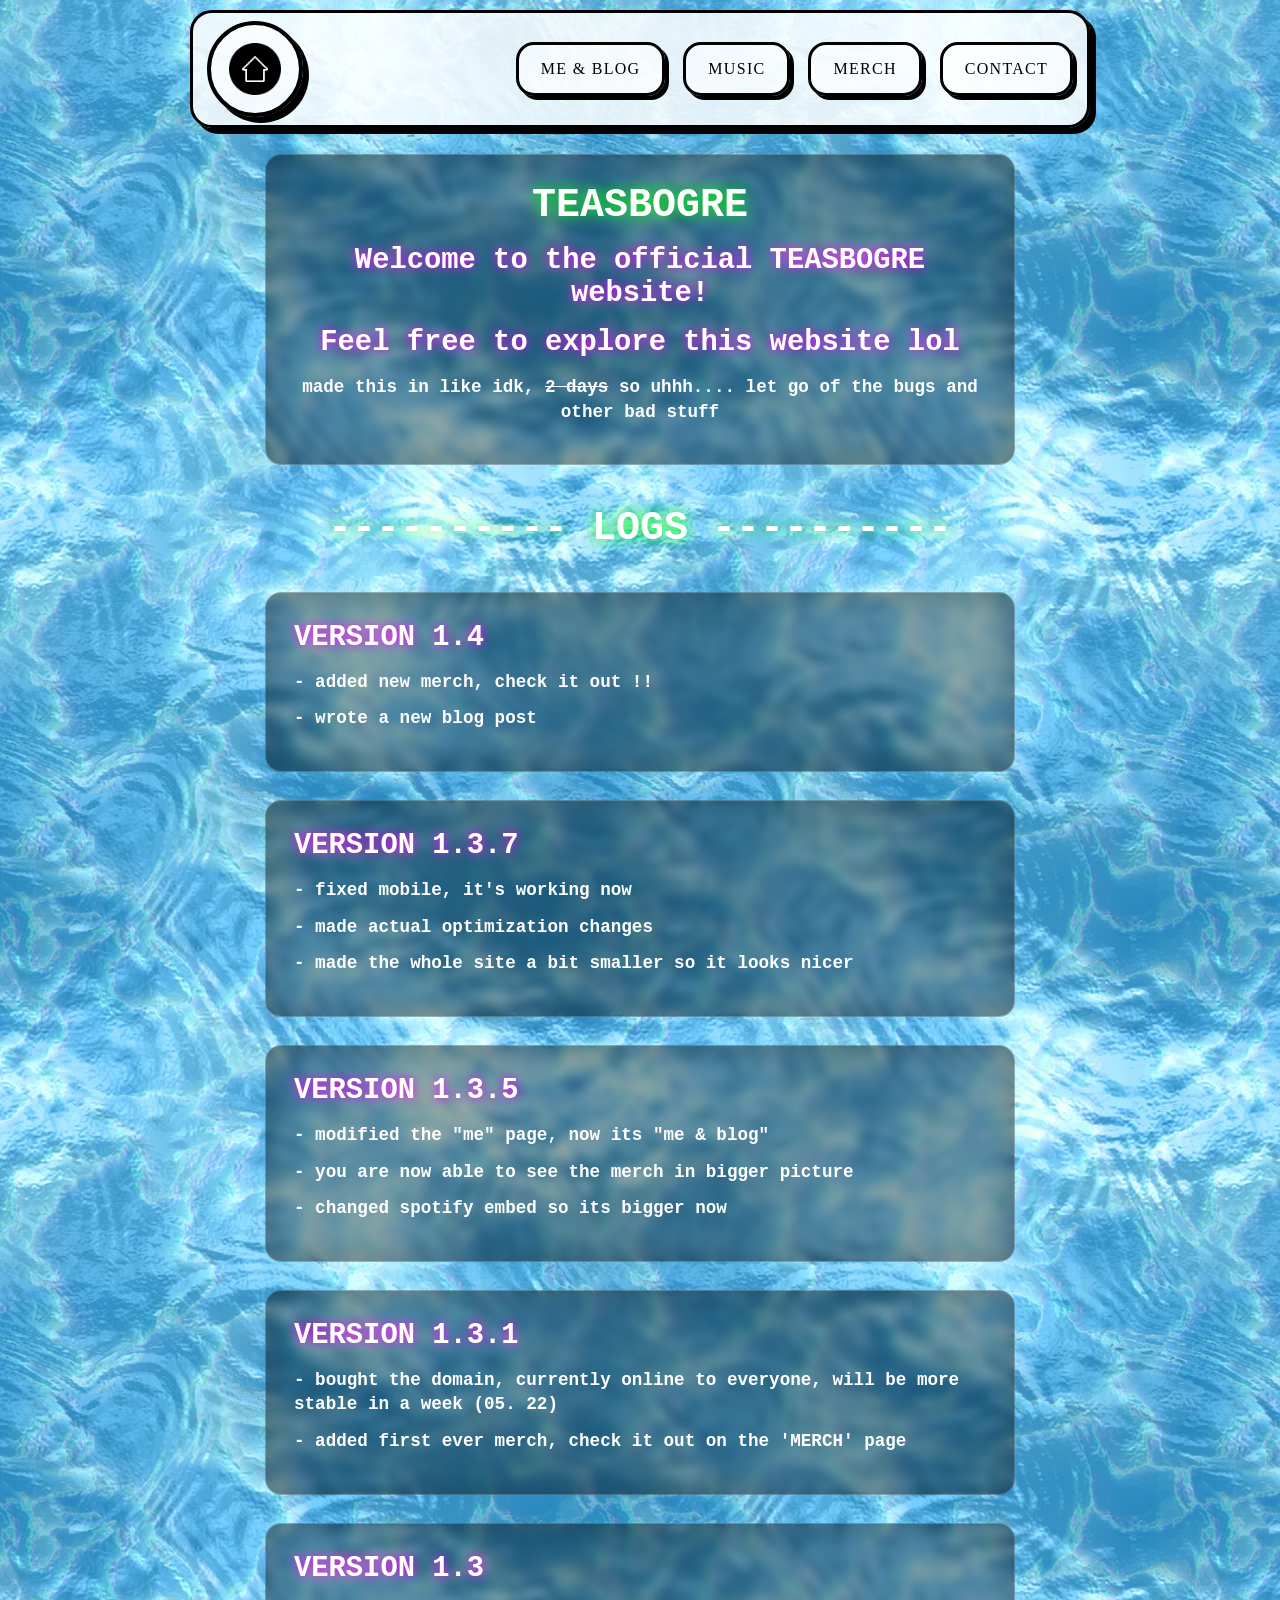
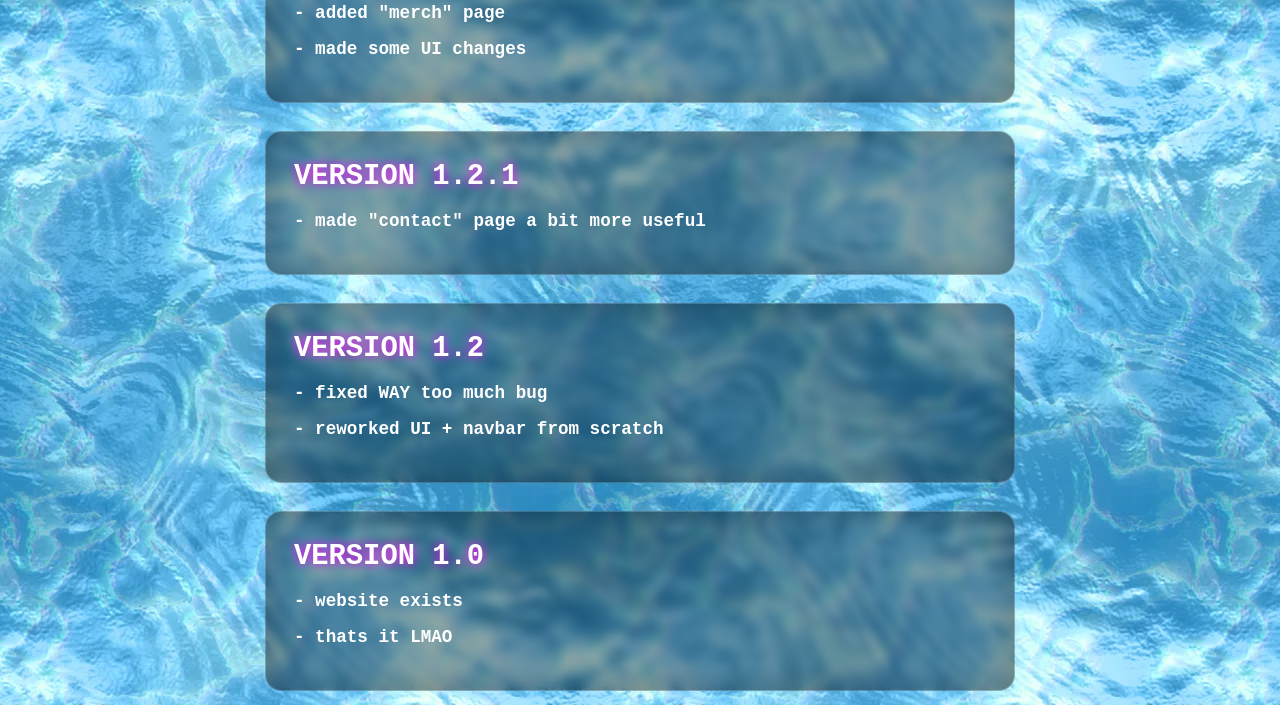
==== commit 4aeda583: "version 1.4 - new merch - new blog post" ====
--- a/index.html
+++ b/index.html
@@ -37,11 +37,18 @@
             <h1>TEASBOGRE</h1>
             <h2>Welcome to the official TEASBOGRE website!</h2>
             <h2>Feel free to explore this website lol</h2>
-            <h3>made this in like idk, 2 days so uhhh.... let go of the bugs and other bad stuff</h3>
+            <h3>made this in like idk, <s>2 days</s> so uhhh.... let go of the bugs and other bad stuff</h3>
         </div>
         
         <h1>---------- LOGS ----------</h1>
 
+        <div class="page-content blog">
+            <h2>VERSION 1.4</h2>
+            <h3>- added new merch, check it out !!</h3>
+            <h3>- wrote a new blog post</h3>
+  
+        </div>
+        
         <div class="page-content blog">
             <h2>VERSION 1.3.7</h2>
             <h3>- fixed mobile, it's working now</h3>
--- a/style.css
+++ b/style.css
@@ -445,14 +445,17 @@
 }
 
 .modal-images {
-    display: grid;
-    grid-template-columns: repeat(2, minmax(0, 1fr));
+    display: flex;
+    justify-content: center;
+    align-items: center;
     gap: 18px;
     margin-bottom: 24px;
+    flex-wrap: wrap; /* Hogy mobilon egymás alá kerüljenek, ha nem férnek el */
 }
 
 .modal-images img {
     width: 100%;
+    max-width: 320px; /* Megakadályozza, hogy egy egyedüli kép túl nagyra nyúljon */
     height: auto;
     border-radius: 18px;
     border: 3px solid rgba(255, 255, 255, 0.9);
@@ -639,3 +642,71 @@
         margin-left: auto;
     }
 }
+
+/* ==========================================================================
+   TEASBOGRE_V6 - AGGRESSIVE GOTHIC DARK RED STYLE 
+   ========================================================================== */
+
+/* A fő kártya sötét gótikus stílusa */
+.product-card.v6-gothic {
+    background: rgba(6, 6, 6, 0.95) !important;
+    border: 3px solid #8b0000 !important;
+    box-shadow: 0 0 0 3px #000, 
+                0 0 20px rgba(139, 0, 0, 0.6), 
+                10px 10px 0 #000 !important;
+}
+
+.product-card.v6-gothic:hover {
+    transform: translateY(-4px) scale(1.02);
+    box-shadow: 0 0 0 3px #000, 
+                0 0 30px rgba(255, 0, 0, 0.85), 
+                12px 12px 0 #000 !important;
+}
+
+.product-card.v6-gothic .tag {
+    color: #ff3333 !important;
+    text-shadow: 0 0 8px rgba(255, 0, 0, 0.5);
+}
+
+.product-card.v6-gothic h2 {
+    text-shadow: 0 0 10px #8b0000 !important;
+}
+
+/* A V6-os felugró ablak (Modal) belső áthangolása sötétvörösre */
+#modal-v6 .modal-panel {
+    background: rgba(8, 2, 2, 0.99) !important;
+    border: 2px solid #8b0000 !important;
+    box-shadow: 0 0 0 1px #000, 0 0 25px rgba(139, 0, 0, 0.4);
+}
+
+#modal-v6 .modal-header h2 {
+    text-shadow: 0 0 12px #ff0000 !important;
+}
+
+#modal-v6 .color-toggle {
+    border: 2px solid #8b0000;
+    color: #ffcccc;
+}
+
+#modal-v6 .color-toggle.active,
+#modal-v6 .color-toggle:hover {
+    background: #8b0000;
+    color: #fff;
+    box-shadow: 0 0 10px rgba(255, 0, 0, 0.5);
+}
+
+#modal-v6 .modal-images img {
+    border: 3px solid rgba(139, 0, 0, 0.7);
+}
+
+#modal-v6 .modal-images img:hover {
+    border-color: #ff3333;
+    box-shadow: 0 0 15px rgba(255, 0, 0, 0.4);
+}
+
+#modal-v6 .buy-button {
+    background: #8b0000;
+    color: #fff;
+    border: 4px solid #000;
+    box-shadow: 6px 6px 0 #000;
+}
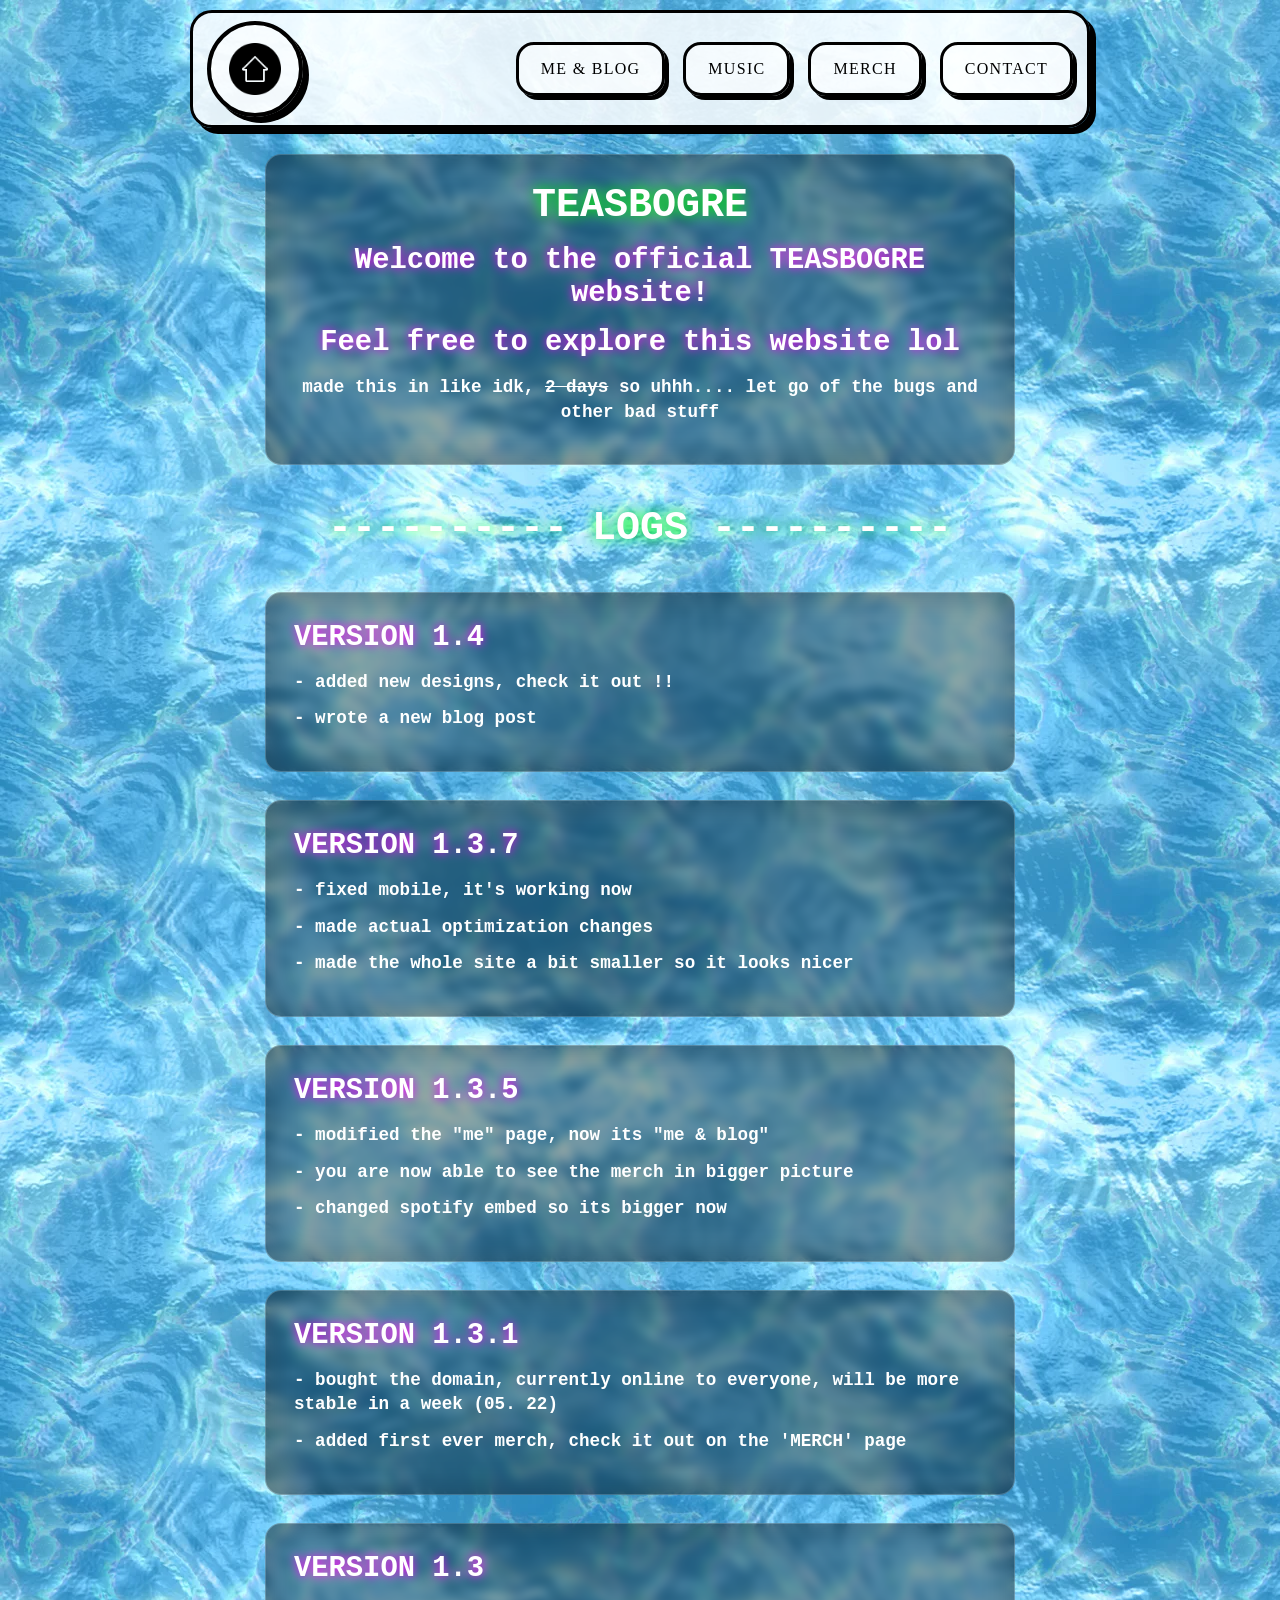
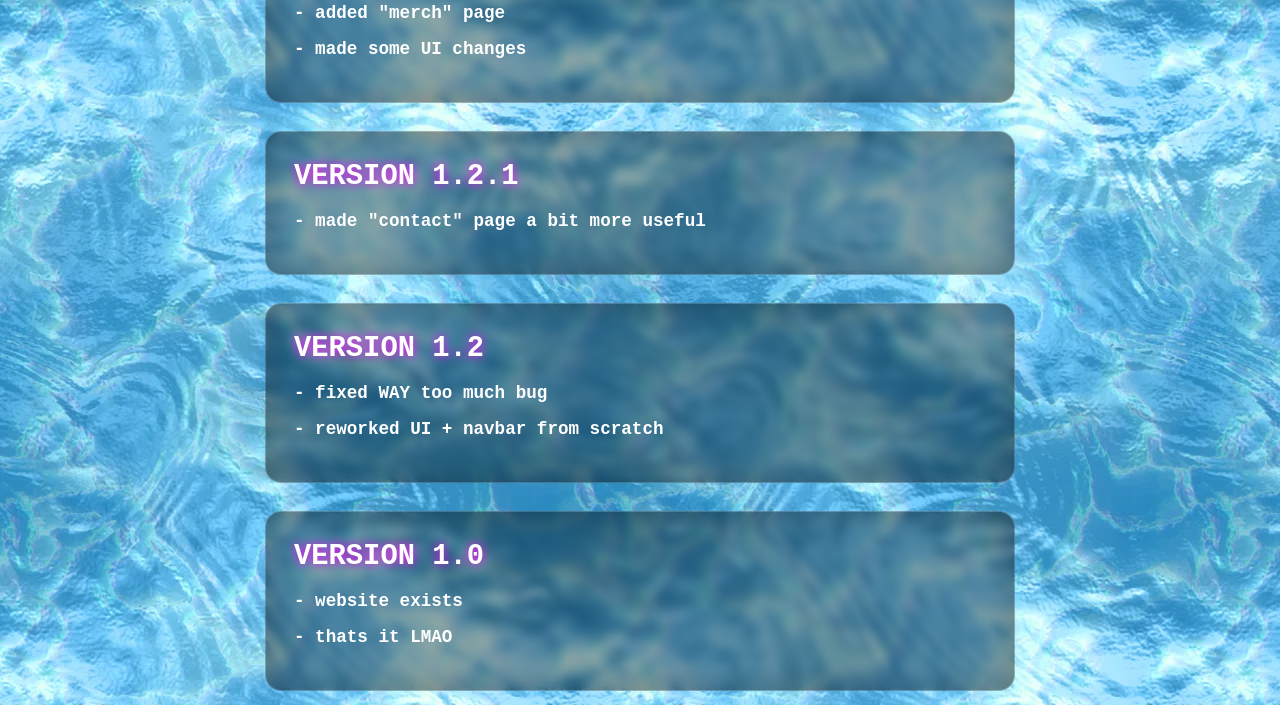
==== commit 39b28f44: "LIVE - merch live - added cd pics" ====
--- a/index.html
+++ b/index.html
@@ -44,9 +44,9 @@
 
         <div class="page-content blog">
             <h2>VERSION 1.4</h2>
-            <h3>- added new merch, check it out !!</h3>
+            <h3>- added new designs, check it out !!</h3>
             <h3>- wrote a new blog post</h3>
-  
+
         </div>
         
         <div class="page-content blog">
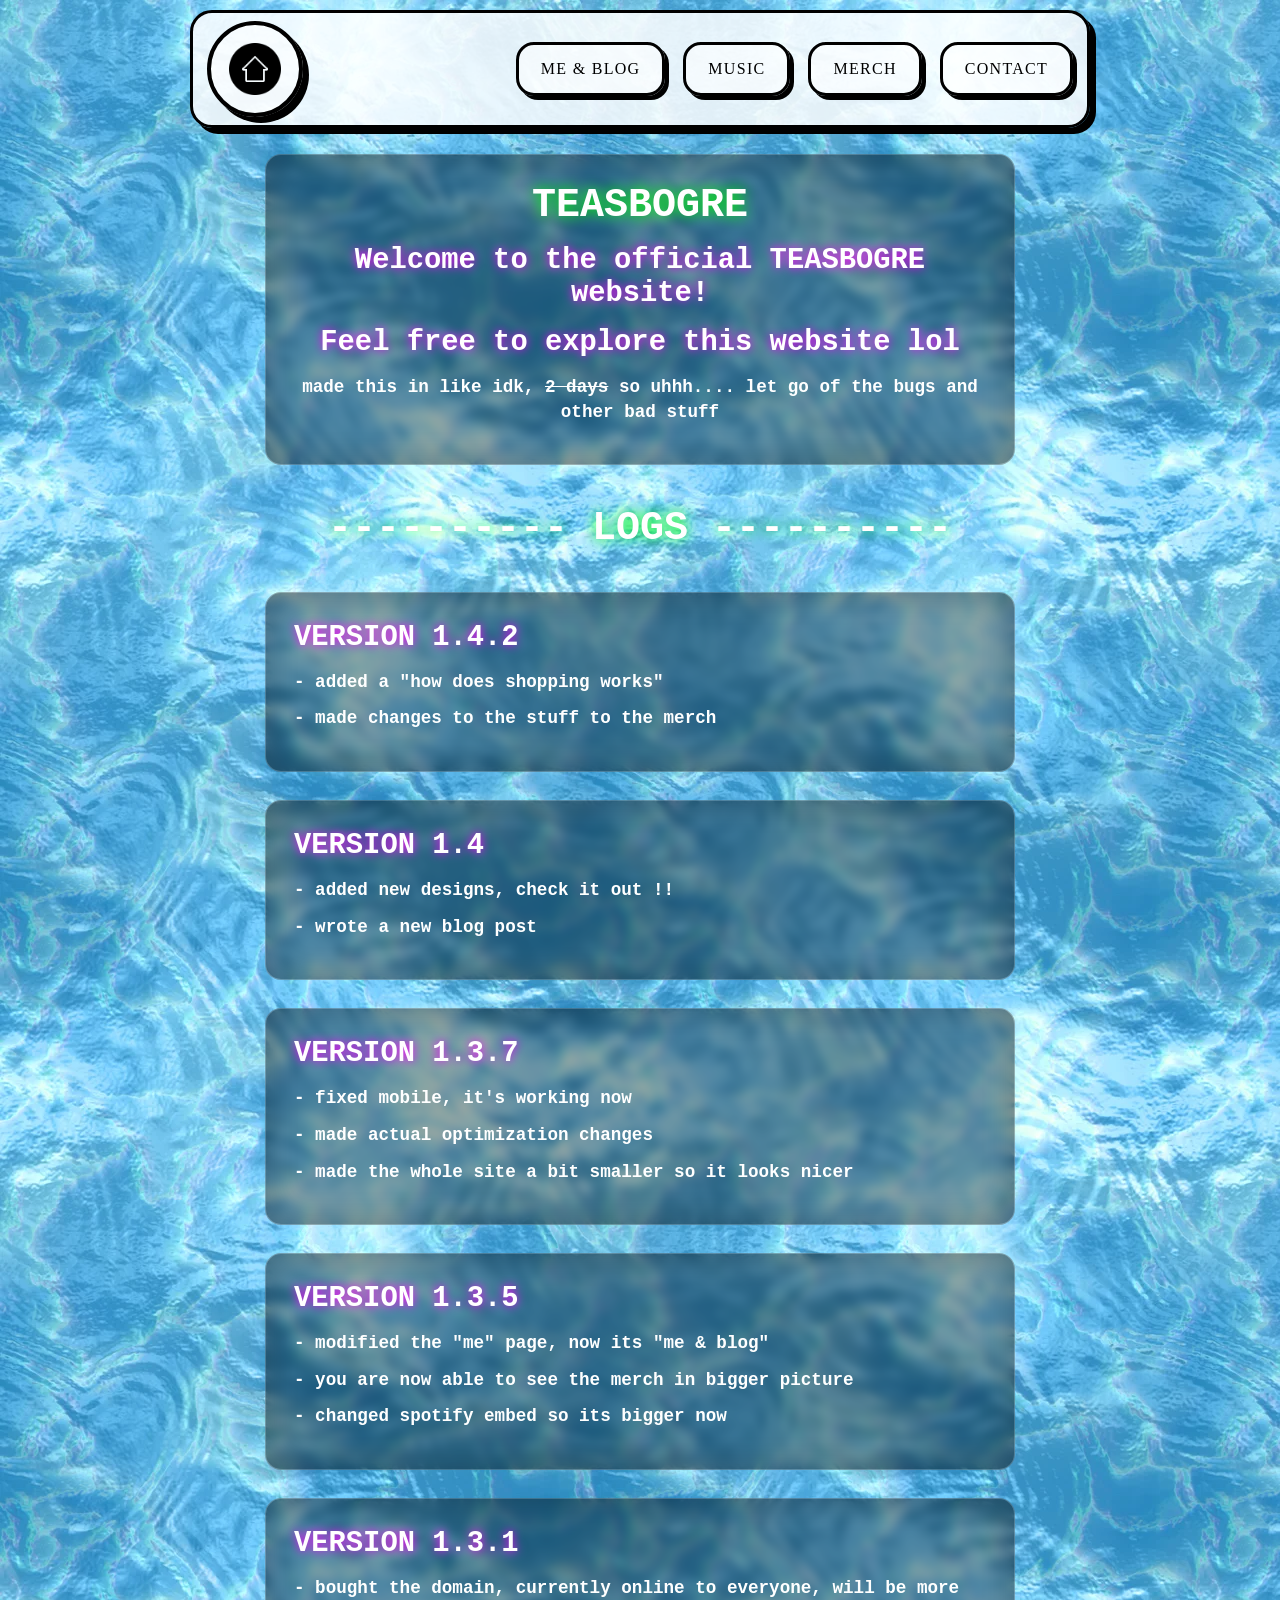
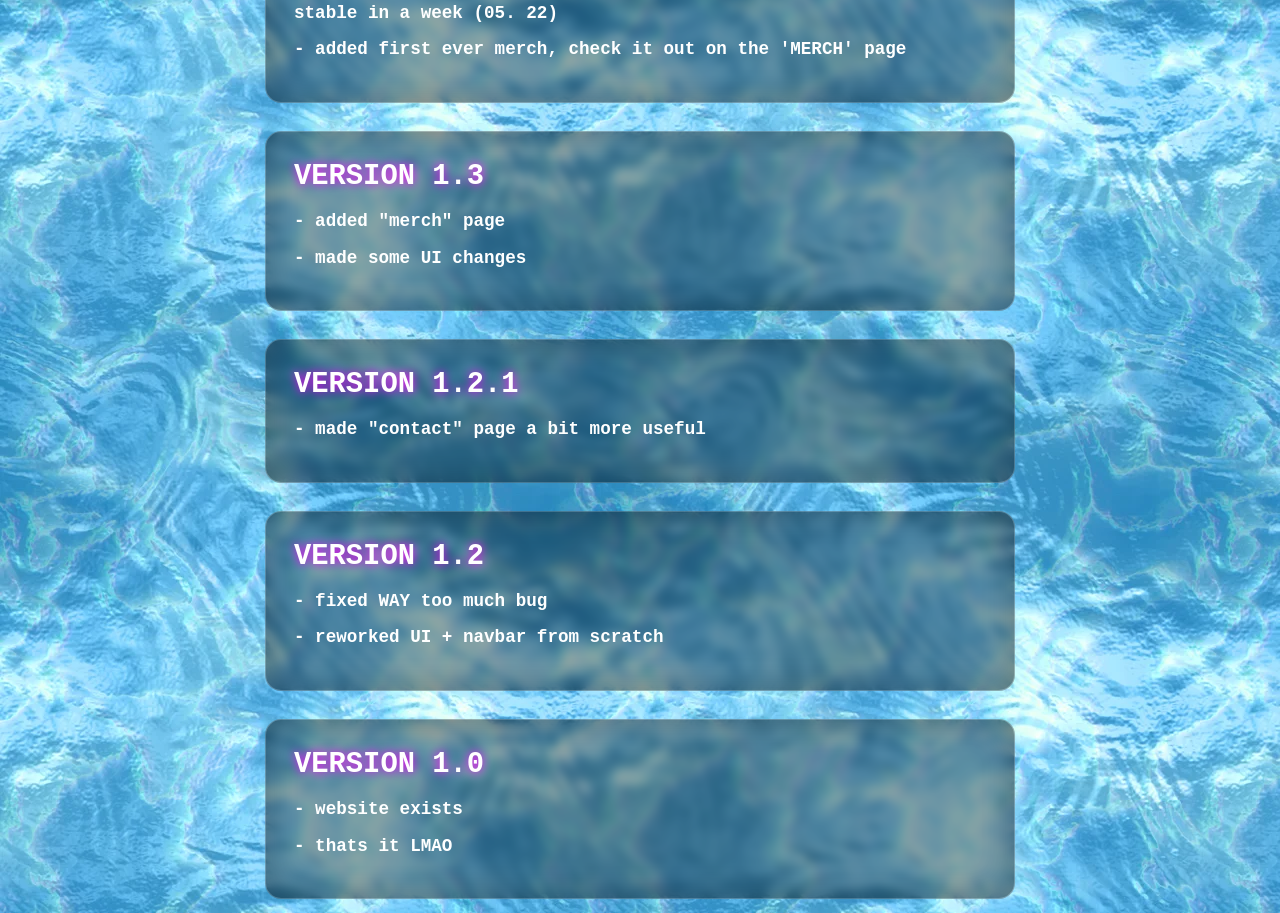
==== commit 6f91ea08: "blog" ====
--- a/index.html
+++ b/index.html
@@ -41,6 +41,12 @@
         </div>
         
         <h1>---------- LOGS ----------</h1>
+
+        <div class="page-content blog">
+            <h2>VERSION 1.4.2</h2>
+            <h3>- added a "how does shopping works"</h3>
+            <h3>- made changes to the stuff to the merch</h3>
+        </div>
 
         <div class="page-content blog">
             <h2>VERSION 1.4</h2>
